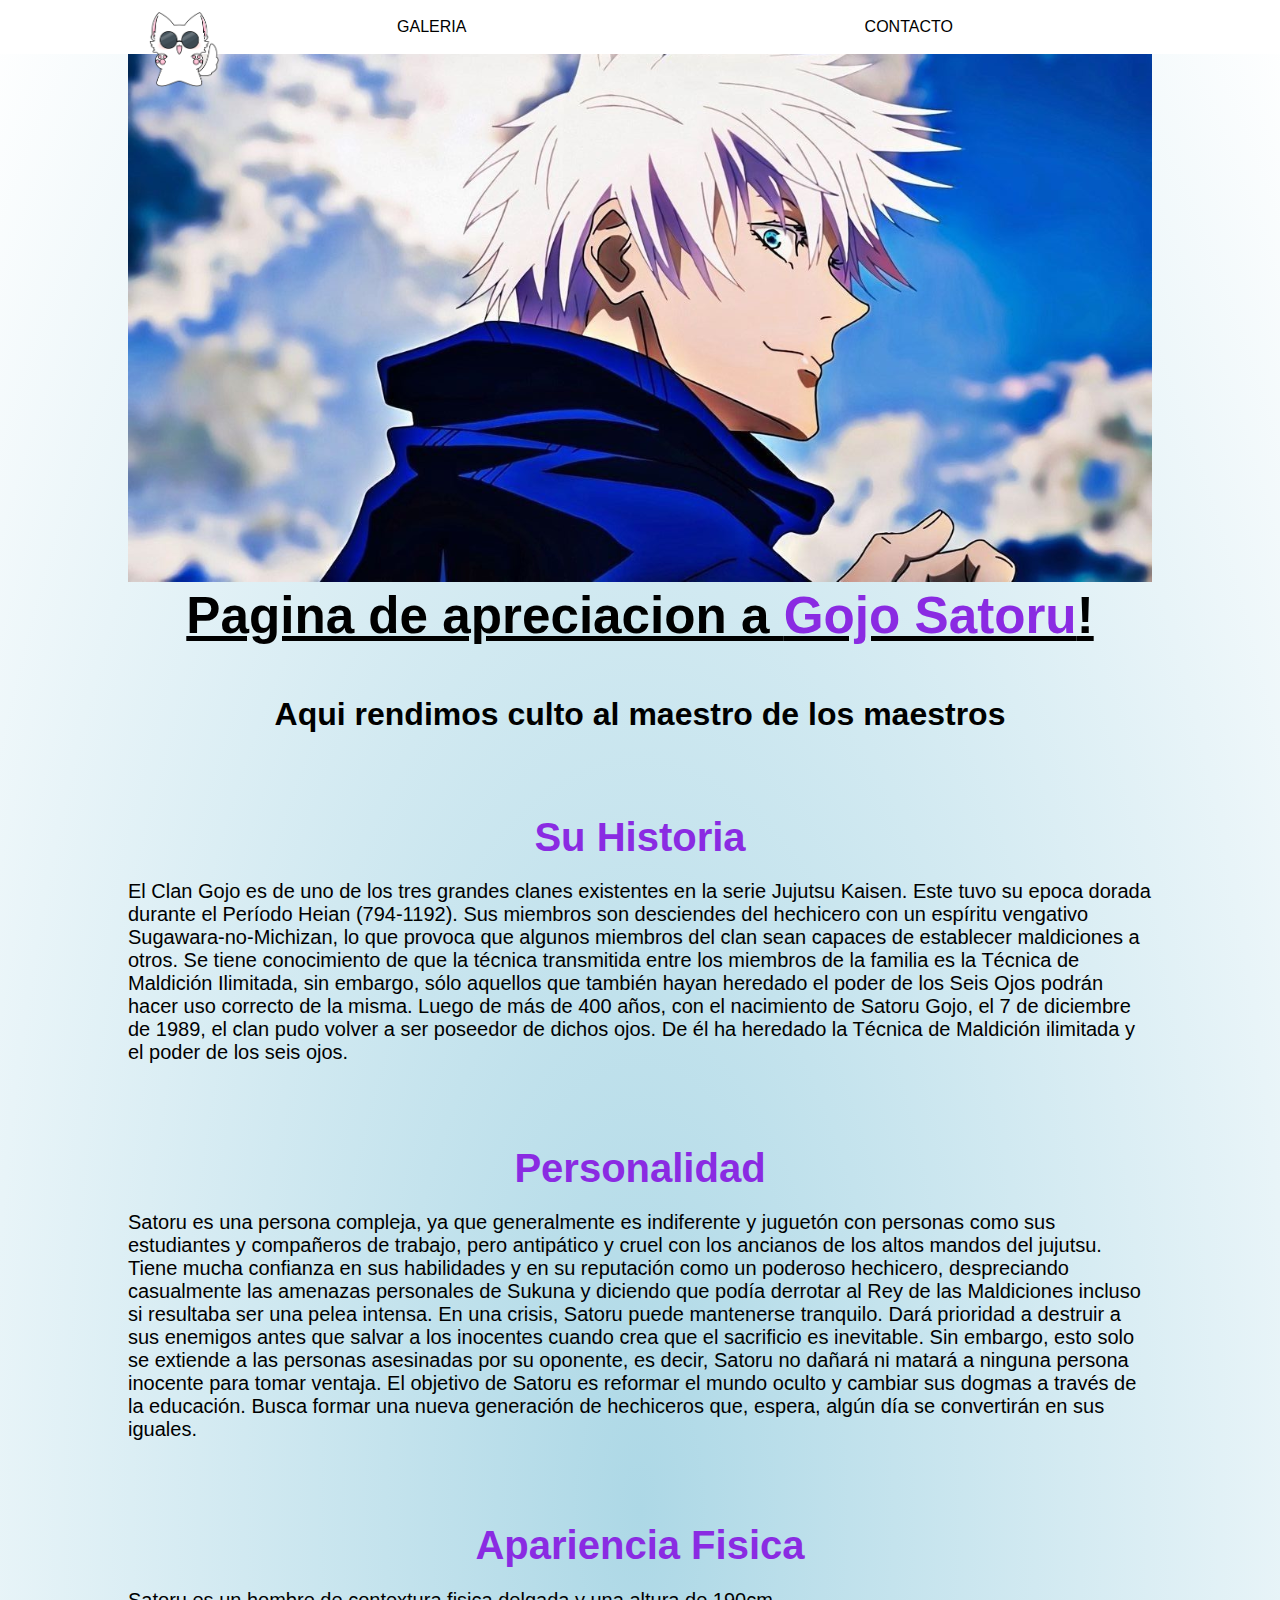
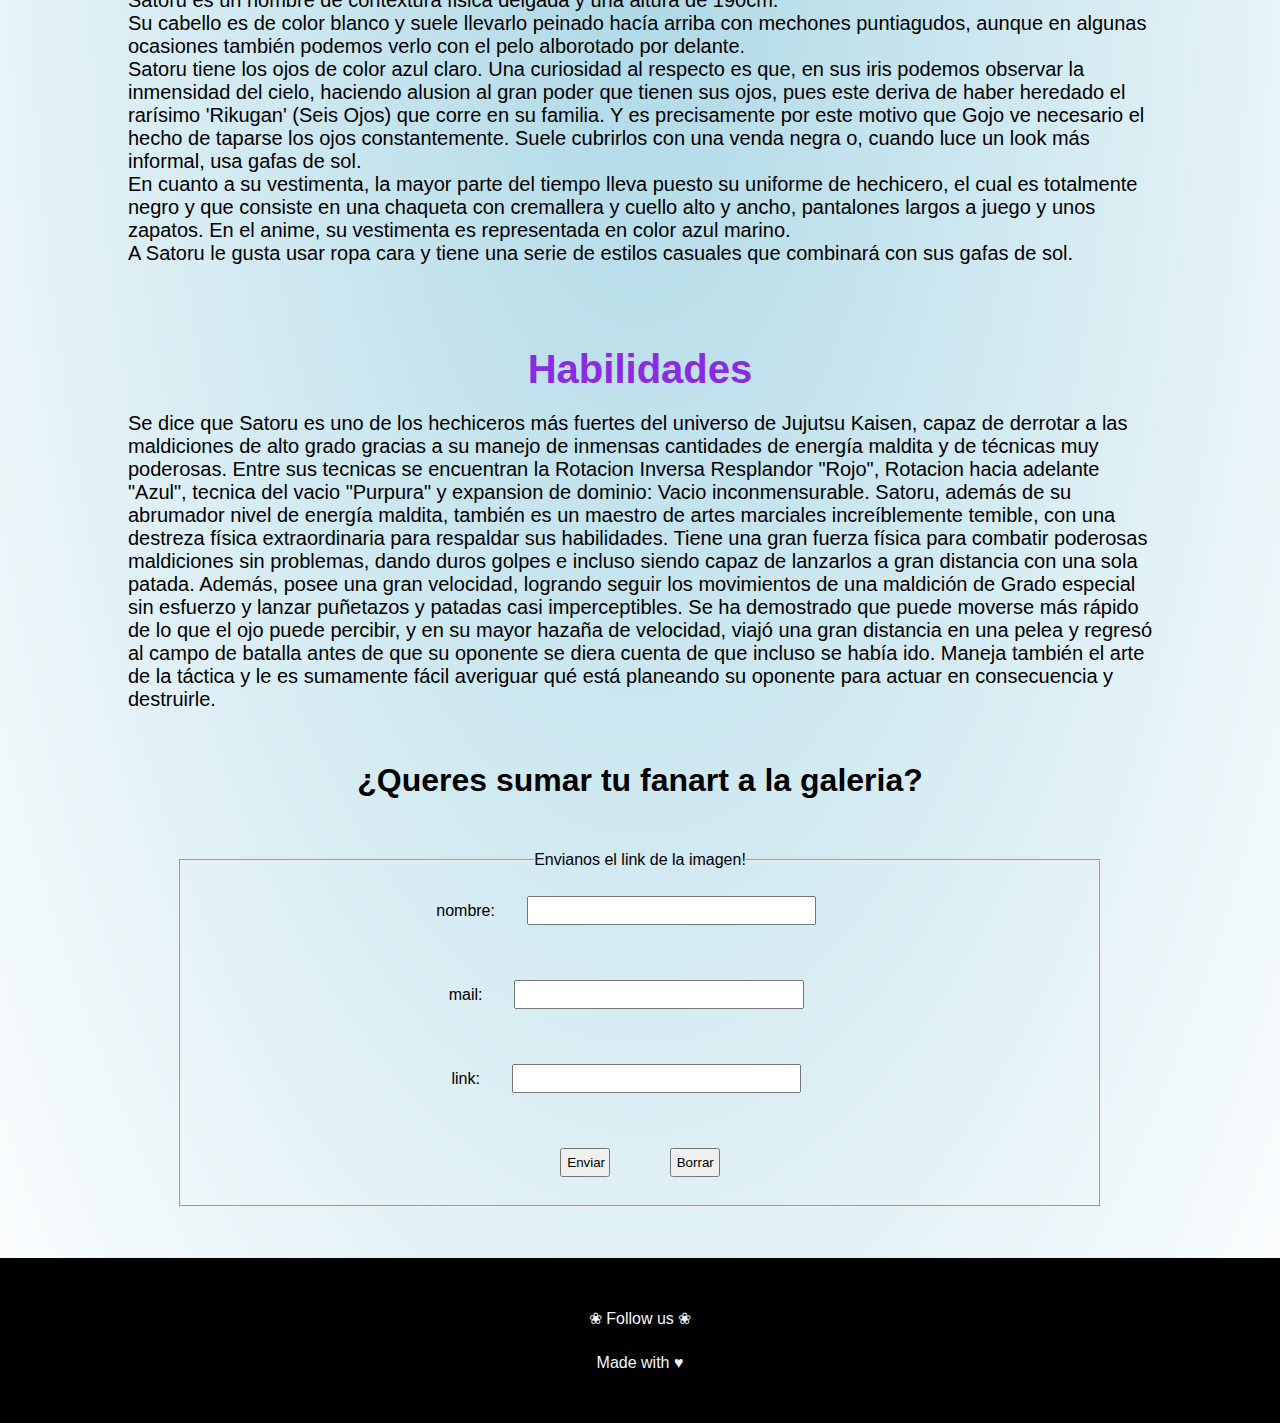
==== index.html @ a9f7dbb2 "2do sprint" ====
<!DOCTYPE html>
<html lang="es">
  <head>
    <meta charset="UTF-8">
    <meta name="viewport" content="width=device-width, initial-scale=1.0">
    
    
    <link rel="icon" href="./img/favico.png">

    <title> Gojo Satoru </title>
    <link rel="stylesheet" href="./style/style.css">
  </head>
  <body>
      <nav>
        <ul>
          <a href="#"> <img class="logo" src="img/logo.png"> </a>
          <li><a class="link" href="./galeria.html">GALERIA</a></li>
          <li><a class="link" href="#contacto">CONTACTO</a></li>
        </ul>
      </nav>
    </header>
  <main class="main"> 
    <img class="banner" src="img/banner1.jpg">
    

    <h1>Pagina de apreciacion a <span>Gojo Satoru</span>!</h1>
    <h2>Aqui rendimos culto al maestro de los maestros</h2>
    <section>
      <h3>Su Historia</h3>
      <p>El Clan Gojo es de uno de los tres grandes clanes existentes en la serie Jujutsu Kaisen. Este tuvo su epoca dorada durante el Período Heian (794-1192). Sus miembros son desciendes del hechicero con un espíritu vengativo Sugawara-no-Michizan, lo que provoca que algunos miembros del clan sean capaces de establecer maldiciones a otros. Se tiene conocimiento de que la técnica transmitida entre los miembros de la familia es la Técnica de Maldición Ilimitada, sin embargo, sólo aquellos que también hayan heredado el poder de los Seis Ojos podrán hacer uso correcto de la misma. Luego de más de 400 años, con el nacimiento de Satoru Gojo, el 7 de diciembre de 1989, el clan pudo volver a ser poseedor de dichos ojos. De él ha heredado la Técnica de Maldición ilimitada y el poder de los seis ojos.</p>
    </section>
    <section>
      <h3>Personalidad</h3>
      <p>Satoru es una persona compleja, ya que generalmente es indiferente y juguetón con personas como sus estudiantes y compañeros de trabajo, pero antipático y cruel con los ancianos de los altos mandos del jujutsu. Tiene mucha confianza en sus habilidades y en su reputación como un poderoso hechicero, despreciando casualmente las amenazas personales de Sukuna y diciendo que podía derrotar al Rey de las Maldiciones incluso si resultaba ser una pelea intensa.
      En una crisis, Satoru puede mantenerse tranquilo. Dará prioridad a destruir a sus enemigos antes que salvar a los inocentes cuando crea que el sacrificio es inevitable. Sin embargo, esto solo se extiende a las personas asesinadas por su oponente, es decir, Satoru no dañará ni matará a ninguna persona inocente para tomar ventaja.
      El objetivo de Satoru es reformar el mundo oculto y cambiar sus dogmas a través de la educación. Busca formar una nueva generación de hechiceros que, espera, algún día se convertirán en sus iguales.</p>
    </section>
    <section>
      <h3>Apariencia Fisica</h3>
      <p>Satoru es un hombre de contextura fisica delgada y una altura de 190cm. <br> Su cabello es de color blanco y suele llevarlo peinado hacía arriba con mechones puntiagudos, aunque en algunas ocasiones también podemos verlo con el pelo alborotado por delante. <br>
      Satoru tiene los ojos de color azul claro. Una curiosidad al respecto es que, en sus iris podemos observar la inmensidad del cielo, haciendo alusion al gran poder que tienen sus ojos, pues este deriva de haber heredado el rarísimo 'Rikugan' (Seis Ojos) que corre en su familia. 
      Y es precisamente por este motivo que Gojo ve necesario el hecho de taparse los ojos constantemente. Suele cubrirlos con una venda negra o, cuando luce un look más informal, usa gafas de sol. <br>
      En cuanto a su vestimenta, la mayor parte del tiempo lleva puesto su uniforme de hechicero, el cual es totalmente negro y que consiste en una chaqueta con cremallera y cuello alto y ancho, pantalones largos a juego y unos zapatos. En el anime, su vestimenta es representada en color azul marino. <br>
      A Satoru le gusta usar ropa cara y tiene una serie de estilos casuales que combinará con sus gafas de sol.</p>
    </section>
    <section>
      <h3>Habilidades</h3>
      <p>Se dice que Satoru es uno de los hechiceros más fuertes del universo de Jujutsu Kaisen, capaz de derrotar a las maldiciones de alto grado gracias a su manejo de inmensas cantidades de energía maldita y de técnicas muy poderosas. 
      Entre sus tecnicas se encuentran la Rotacion Inversa Resplandor "Rojo", Rotacion hacia adelante "Azul", tecnica del vacio "Purpura" y expansion de dominio: Vacio inconmensurable.
      Satoru, además de su abrumador nivel de energía maldita, también es un maestro de artes marciales increíblemente temible, con una destreza física extraordinaria para respaldar sus habilidades. Tiene una gran fuerza física para combatir poderosas maldiciones sin problemas, dando duros golpes e incluso siendo capaz de lanzarlos a gran distancia con una sola patada. Además, posee una gran velocidad, logrando seguir los movimientos de una maldición de Grado especial sin esfuerzo y lanzar puñetazos y patadas casi imperceptibles. Se ha demostrado que puede moverse más rápido de lo que el ojo puede percibir, y en su mayor hazaña de velocidad, viajó una gran distancia en una pelea y regresó al campo de batalla antes de que su oponente se diera cuenta de que incluso se había ido.
      Maneja también el arte de la táctica y le es sumamente fácil averiguar qué está planeando su oponente para actuar en consecuencia y destruirle.</p>
    </section>
    <section class="contacto" id="contacto">
      <h2>¿Queres sumar tu fanart a la galeria?</h2>
      <form action="https://formspree.io/f/mrgwoylv" method="POST">
        <fieldset>
          <legend>Envianos el link de la imagen!</legend>
          <label for="nombre">nombre:</label>
          <input type="text" name="nombre" id="nombre" required>
          <br>
          <label for="mail">mail:</label>
          <input type="mail" name="mail" id="mail" required>
          <br>
          <label for="link">link:</label>
          <input type="text" name="link" id="link" required>
          <br>
          <input class="button" type="submit" value="Enviar">
          <input class="button" type="reset" value="Borrar">
        </fieldset>
      </form>
    </section>
  </main>
  <footer>
    <p class="footer-text"> ❀ Follow us ❀ </p>
    <a href="https://www.instagram.com/mitsu.exe/" target="_blank"><i class="fa fa-instagram"></i></a>
    <p class="footer-text"> Made with ♥ </p>
  </footer>
  <script src="https://cdn.jsdelivr.net/npm/bootstrap@5.2.3/dist/js/bootstrap.bundle.min.js" integrity="sha384-kenU1KFdBIe4zVF0s0G1M5b4hcpxyD9F7jL+jjXkk+Q2h455rYXK/7HAuoJl+0I4" crossorigin="anonymous"></script>
  </body>
</html>
---- style/style.css ----
*{ 
  font-family:Arial, Helvetica, sans-serif ;
  margin: 0;
  padding: 0;
}
img.banner{
  width:100%;
}
.image-size {
  width: 100%;
}

.logo {
  width: 70px;
  padding-top: 80%;
  padding-left: 10%;
  padding-bottom: 10%;
  margin-left: 20%;
}
nav ul li a{
  color: rgb(0, 0, 0);
  text-decoration: none;
}
ul {
  padding-left: 10%;
  padding-right: 10%;
  list-style: none;
  background: white;
  text-align: center;
  align-items:center;
  display:flex;
  width: 80%;
  height: 6%;
  position: fixed;
  margin-right: 20%;
}
ul li {
  flex-grow: 1;
}
span {
  color: blueviolet;
}
h1{
  text-align: center;
  text-decoration: underline;
  font-size: 320%;
}
h2{
margin: 5%;
  text-align: center;
  font-size: 200%;
}
h3 {
  margin-top: 8%;
  margin-bottom: 2%;
  text-align: center;
  color: blueviolet;
  font-size: 40px;
}
p{
  font-size: 20px;
}
main {
  padding-left: 10%;
  padding-right: 10%;
}
body {
  background: radial-gradient(lightblue, rgb(255, 255, 255));
}
label {
text-align: right;
}
input {
  padding: 5px;
  margin: 3%;
  width: 30%;
  align-content: right;
}
fieldset {
  margin: 5%;
  text-align: center;
}
.button {
  width: 50px;
}
footer {
  background-color: black;
  padding-left: 0;
  padding-right:0;
  padding-top: 2%;
  padding-bottom: 2%;
  color: aliceblue;
  text-align: center;
}
.footer-text {
  margin: 2%;
  font-size: medium;
}
.fa {
  cursor: pointer;
  color: aliceblue;
}

/* === RESPONSIVE === */
@media screen and (max-width: 768px){
  *{
    margin: 0;
    padding: 0;
  }
  ul {
    display:block;
    background-color: rgb(217, 176, 255);
    margin:0;
    padding: 0;
    align-items: end;

    list-style: dotted;
    text-align:right;
    align-items:end;
  
    width: 100%;
    height: 80px;
    position: fixed;
  }
  ul li {
    
    visibility: hidden;
  }
  .logo {
    margin: 0;
    padding: 0;
    width: 70px;
  }
  .banner{
    margin-top: 80px;
    width: 100%;
  }
  h1{
    text-align: center;
    padding-left: 10px;
    padding-right: 10px;
  }
  h2{
    text-align: center;
  }
  h3{
    text-align: center;
    margin: 30px;
  }
  p{
    text-align: center;
    padding-left: 20px;
    padding-right: 20px;
  }
  main {
    padding: 0;
    margin: 0;
  }
}
/* === PSEUDO CLASES === */
input.button:hover {
  cursor: pointer;
}
nav ul li a:hover{
  text-decoration: underline;
}

/* === ANIMACIONES === */
.logo {
  animation-name:logoAnimado;
  animation-duration: 3s;
  animation-iteration-count: 1;
}
@keyframes logoAnimado {
  from {
    width: 0px;
  }
  50% {
    width:100px;
  }
  to {
    width: 70px;
  }
}

h3 {
  animation-name:titulosAnimados;
  animation-duration: 3s;
  animation-iteration-count: 1;
}
@keyframes titulosAnimados {
  from {
    font-size: 0px;
  }

  to {
    font-size: 40px;
}
}
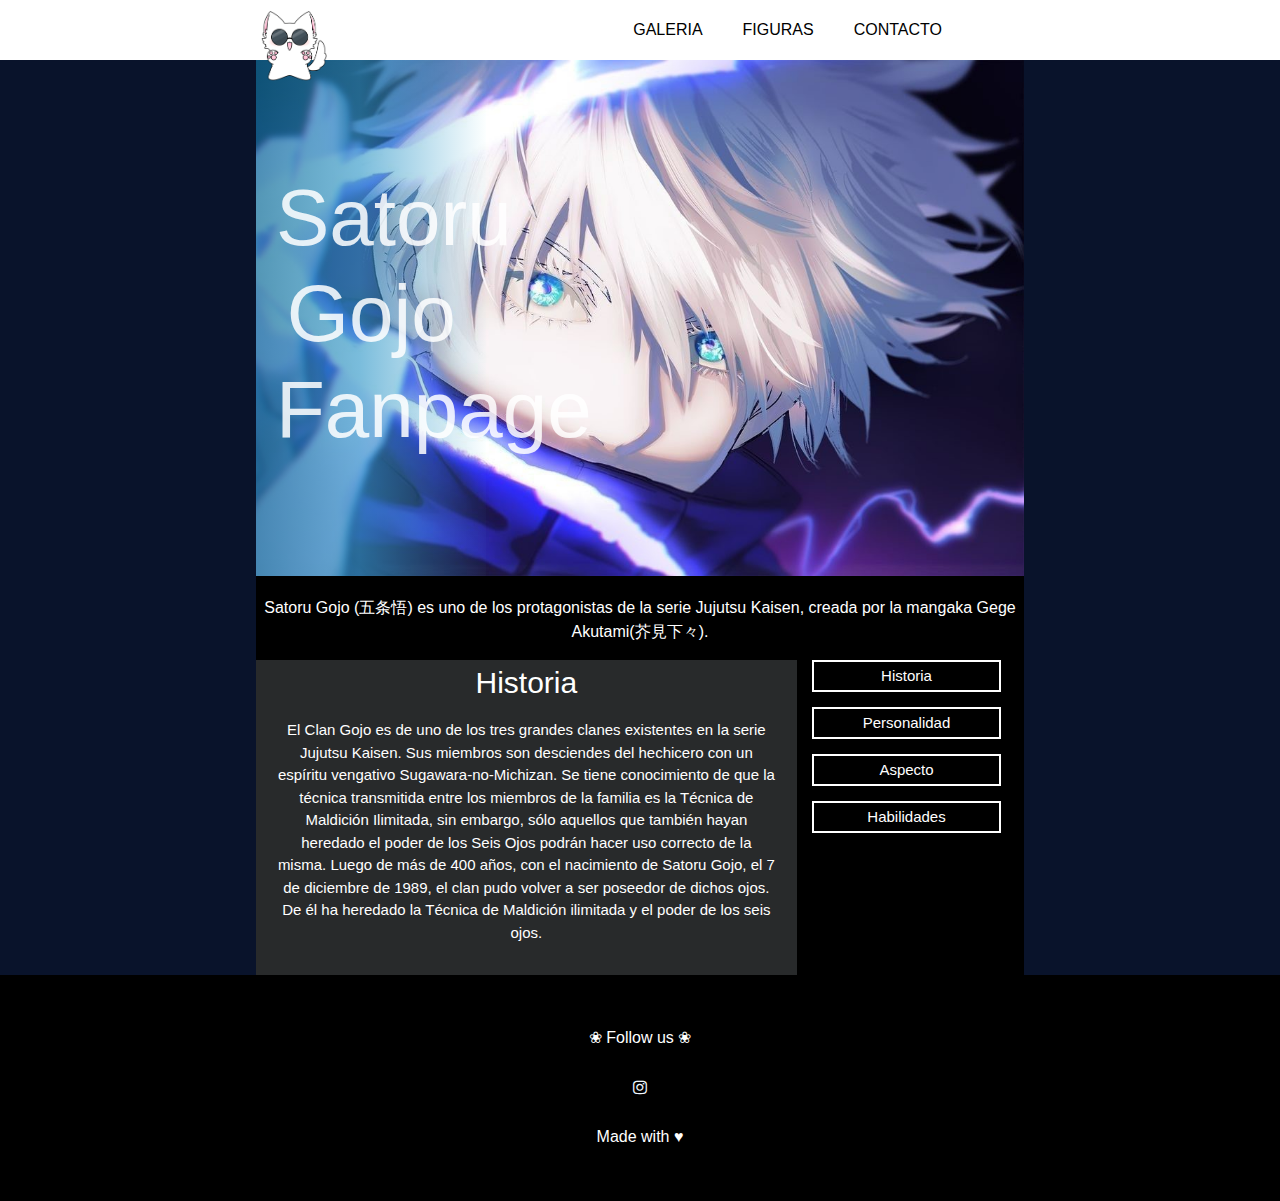
==== commit abfc1ef8: "Cambios para entrega final" ====
--- a/index.html
+++ b/index.html
@@ -3,79 +3,66 @@
   <head>
     <meta charset="UTF-8">
     <meta name="viewport" content="width=device-width, initial-scale=1.0">
-    
-    
+    <title>Satoru Gojo Fanpage</title>
     <link rel="icon" href="./img/favico.png">
-
-    <title> Gojo Satoru </title>
-    <link rel="stylesheet" href="./style/style.css">
+    <link rel="stylesheet" href="https://stackpath.bootstrapcdn.com/font-awesome/4.7.0/css/font-awesome.min.css">
+    <link rel="stylesheet" href="https://cdn.jsdelivr.net/npm/bootstrap@4.0.0/dist/css/bootstrap.min.css" integrity="sha384-Gn5384xqQ1aoWXA+058RXPxPg6fy4IWvTNh0E263XmFcJlSAwiGgFAW/dAiS6JXm" crossorigin="anonymous">
+    <link rel="stylesheet" href="./css/style.css">
   </head>
-  <body>
-      <nav>
-        <ul>
-          <a href="#"> <img class="logo" src="img/logo.png"> </a>
-          <li><a class="link" href="./galeria.html">GALERIA</a></li>
-          <li><a class="link" href="#contacto">CONTACTO</a></li>
+  <body>    
+    <header class="header">
+      <div class="logo">
+        <a href="index.html"><img src="./img/logo.png"></a>
+      </div>
+      <nav class="nav">
+        <ul class="nav-links">
+          <li><a href="./pages/galeria.html">GALERIA</a></li>
+          <li><a href="./pages/figuras.html">FIGURAS</a></li>
+          <li><a href="./pages/contacto.html">CONTACTO</a></li>
         </ul>
       </nav>
     </header>
-  <main class="main"> 
-    <img class="banner" src="img/banner1.jpg">
-    
-
-    <h1>Pagina de apreciacion a <span>Gojo Satoru</span>!</h1>
-    <h2>Aqui rendimos culto al maestro de los maestros</h2>
-    <section>
-      <h3>Su Historia</h3>
-      <p>El Clan Gojo es de uno de los tres grandes clanes existentes en la serie Jujutsu Kaisen. Este tuvo su epoca dorada durante el Período Heian (794-1192). Sus miembros son desciendes del hechicero con un espíritu vengativo Sugawara-no-Michizan, lo que provoca que algunos miembros del clan sean capaces de establecer maldiciones a otros. Se tiene conocimiento de que la técnica transmitida entre los miembros de la familia es la Técnica de Maldición Ilimitada, sin embargo, sólo aquellos que también hayan heredado el poder de los Seis Ojos podrán hacer uso correcto de la misma. Luego de más de 400 años, con el nacimiento de Satoru Gojo, el 7 de diciembre de 1989, el clan pudo volver a ser poseedor de dichos ojos. De él ha heredado la Técnica de Maldición ilimitada y el poder de los seis ojos.</p>
-    </section>
-    <section>
-      <h3>Personalidad</h3>
-      <p>Satoru es una persona compleja, ya que generalmente es indiferente y juguetón con personas como sus estudiantes y compañeros de trabajo, pero antipático y cruel con los ancianos de los altos mandos del jujutsu. Tiene mucha confianza en sus habilidades y en su reputación como un poderoso hechicero, despreciando casualmente las amenazas personales de Sukuna y diciendo que podía derrotar al Rey de las Maldiciones incluso si resultaba ser una pelea intensa.
-      En una crisis, Satoru puede mantenerse tranquilo. Dará prioridad a destruir a sus enemigos antes que salvar a los inocentes cuando crea que el sacrificio es inevitable. Sin embargo, esto solo se extiende a las personas asesinadas por su oponente, es decir, Satoru no dañará ni matará a ninguna persona inocente para tomar ventaja.
-      El objetivo de Satoru es reformar el mundo oculto y cambiar sus dogmas a través de la educación. Busca formar una nueva generación de hechiceros que, espera, algún día se convertirán en sus iguales.</p>
-    </section>
-    <section>
-      <h3>Apariencia Fisica</h3>
-      <p>Satoru es un hombre de contextura fisica delgada y una altura de 190cm. <br> Su cabello es de color blanco y suele llevarlo peinado hacía arriba con mechones puntiagudos, aunque en algunas ocasiones también podemos verlo con el pelo alborotado por delante. <br>
-      Satoru tiene los ojos de color azul claro. Una curiosidad al respecto es que, en sus iris podemos observar la inmensidad del cielo, haciendo alusion al gran poder que tienen sus ojos, pues este deriva de haber heredado el rarísimo 'Rikugan' (Seis Ojos) que corre en su familia. 
-      Y es precisamente por este motivo que Gojo ve necesario el hecho de taparse los ojos constantemente. Suele cubrirlos con una venda negra o, cuando luce un look más informal, usa gafas de sol. <br>
-      En cuanto a su vestimenta, la mayor parte del tiempo lleva puesto su uniforme de hechicero, el cual es totalmente negro y que consiste en una chaqueta con cremallera y cuello alto y ancho, pantalones largos a juego y unos zapatos. En el anime, su vestimenta es representada en color azul marino. <br>
-      A Satoru le gusta usar ropa cara y tiene una serie de estilos casuales que combinará con sus gafas de sol.</p>
-    </section>
-    <section>
-      <h3>Habilidades</h3>
-      <p>Se dice que Satoru es uno de los hechiceros más fuertes del universo de Jujutsu Kaisen, capaz de derrotar a las maldiciones de alto grado gracias a su manejo de inmensas cantidades de energía maldita y de técnicas muy poderosas. 
-      Entre sus tecnicas se encuentran la Rotacion Inversa Resplandor "Rojo", Rotacion hacia adelante "Azul", tecnica del vacio "Purpura" y expansion de dominio: Vacio inconmensurable.
-      Satoru, además de su abrumador nivel de energía maldita, también es un maestro de artes marciales increíblemente temible, con una destreza física extraordinaria para respaldar sus habilidades. Tiene una gran fuerza física para combatir poderosas maldiciones sin problemas, dando duros golpes e incluso siendo capaz de lanzarlos a gran distancia con una sola patada. Además, posee una gran velocidad, logrando seguir los movimientos de una maldición de Grado especial sin esfuerzo y lanzar puñetazos y patadas casi imperceptibles. Se ha demostrado que puede moverse más rápido de lo que el ojo puede percibir, y en su mayor hazaña de velocidad, viajó una gran distancia en una pelea y regresó al campo de batalla antes de que su oponente se diera cuenta de que incluso se había ido.
-      Maneja también el arte de la táctica y le es sumamente fácil averiguar qué está planeando su oponente para actuar en consecuencia y destruirle.</p>
-    </section>
-    <section class="contacto" id="contacto">
-      <h2>¿Queres sumar tu fanart a la galeria?</h2>
-      <form action="https://formspree.io/f/mrgwoylv" method="POST">
-        <fieldset>
-          <legend>Envianos el link de la imagen!</legend>
-          <label for="nombre">nombre:</label>
-          <input type="text" name="nombre" id="nombre" required>
-          <br>
-          <label for="mail">mail:</label>
-          <input type="mail" name="mail" id="mail" required>
-          <br>
-          <label for="link">link:</label>
-          <input type="text" name="link" id="link" required>
-          <br>
-          <input class="button" type="submit" value="Enviar">
-          <input class="button" type="reset" value="Borrar">
-        </fieldset>
-      </form>
-    </section>
-  </main>
-  <footer>
-    <p class="footer-text"> ❀ Follow us ❀ </p>
-    <a href="https://www.instagram.com/mitsu.exe/" target="_blank"><i class="fa fa-instagram"></i></a>
-    <p class="footer-text"> Made with ♥ </p>
-  </footer>
-  <script src="https://cdn.jsdelivr.net/npm/bootstrap@5.2.3/dist/js/bootstrap.bundle.min.js" integrity="sha384-kenU1KFdBIe4zVF0s0G1M5b4hcpxyD9F7jL+jjXkk+Q2h455rYXK/7HAuoJl+0I4" crossorigin="anonymous"></script>
+    <!--MAIN-->
+    <main class="main">
+      <section class="banner">
+        <div class="titulo"><h1>Satoru<br>Gojo<br>Fanpage</h1></div>
+      </section>
+      <div class="pie-banner">
+        <p>
+          Satoru Gojo (五条悟) es uno de los protagonistas de la serie Jujutsu Kaisen, creada por la mangaka Gege Akutami(芥見下々). 
+        </p>
+      </div>
+      <div class="resumen">
+        <section class="izq">
+          <article class="main-box">
+            <h2 class="tit">Historia</h2>
+            <p class="main-text">
+              El Clan Gojo es de uno de los tres grandes clanes existentes en la serie Jujutsu Kaisen. Sus miembros son desciendes del hechicero con un espíritu vengativo Sugawara-no-Michizan. Se tiene conocimiento de que la técnica transmitida entre los miembros de la familia es la Técnica de Maldición Ilimitada, sin embargo, sólo aquellos que también hayan heredado el poder de los Seis Ojos podrán hacer uso correcto de la misma. Luego de más de 400 años, con el nacimiento de Satoru Gojo, el 7 de diciembre de 1989, el clan pudo volver a ser poseedor de dichos ojos. De él ha heredado la Técnica de Maldición ilimitada y el poder de los seis ojos.
+            </p>
+          </article>
+        </section>
+        <aside class="der">
+          <div onclick="selectText1()" class="rectangulo">
+            <h2 class="tit-1">Historia</h2>
+          </div>
+          <div onclick="selectText2()"class="rectangulo">
+            <h2 class="tit-2">Personalidad</h2>
+          </div>
+          <div onclick="selectText3()" class="rectangulo">
+            <h2 class="tit-3">Aspecto</h2>
+          </div>
+          <div onclick="selectText4()" class="rectangulo">
+            <h2 class="tit-4">Habilidades</h2>
+          </div>
+        </aside>
+      </div>
+    </main>
+    <!--FOOTER-->
+    <footer>
+      <p class="footer-text"> ❀ Follow us ❀ </p>
+      <a href="https://www.instagram.com/mitsu.exe/" target="_blank"><i class="fa fa-instagram"></i></a>
+      <p class="footer-text"> Made with ♥ </p>
+    </footer>
+    <script src="./js/script.js"></script>   
   </body>
-</html>
-
+</html>--- a/css/style.css
+++ b/css/style.css
@@ -0,0 +1,355 @@
+*{
+  margin: 0;
+  padding: 0;
+  box-sizing: border-box;
+  font-family: Arial, Helvetica, sans-serif;
+  color: white;
+}
+body {
+  background-color: rgb(9, 19, 43);
+}
+.main {
+  background-color: rgb(0, 0, 0);
+  width: 60%;
+  height: 100%;
+  display: flex;
+  flex-direction: column;
+  align-items: center;
+  margin-left: 20%;
+  padding-top:60px;
+}
+h1{
+  color: #ffffffda;
+  text-align: center;
+  font-size: 80px;
+  padding: 10px 20px;
+  font-family: 'Gill Sans', 'Gill Sans MT', Calibri, 'Trebuchet MS', sans-serif;
+}
+h2 {
+  text-align: center;
+  font-family: 'Gill Sans', 'Gill Sans MT', Calibri, 'Trebuchet MS', sans-serif;
+}
+h3{
+  text-align: center;
+  font-size: 30px;
+  padding-bottom: 20%;
+}
+/*COMIENZO: HEADER*/
+.header {
+  background-color: rgb(255, 255, 255);
+  display: flex;
+  justify-content: space-between;
+  align-items: center;
+  height: 60px;
+  width: 100%;
+  padding: 5px 10%;
+  position: fixed;
+}
+.header .nav-links {
+  display: flex;
+  margin-top: 3%;
+  padding-right: 190px;  
+}
+.header .nav-links li{
+  padding: 0 20px;  
+}
+.header .nav-links li:hover{
+  font-weight: bold;
+}
+.header .nav-links a {
+  color: black;
+}
+.header .nav-links a:hover{
+  color:blueviolet;
+  text-decoration: none; 
+}
+.header .logo{
+  margin-left: 13%;
+}
+.header .logo img {
+  margin-top: 50%;
+  height: 70px;
+  cursor: pointer;
+  transition: 0.3s;
+}
+.header .logo img:hover {
+transform: scale(1.1);
+}
+/*FINAL: HEADER*/
+
+/*COMIENZO: BOTON BOOTSTRAP*/
+.btn .btn-outline-primary {
+  border-color: blueviolet;
+  color: blueviolet;
+  border-radius: 50px;
+}
+.btn .btn-outline-primary:hover {
+  border-color: blueviolet;
+  color: rgb(255, 255, 255);
+  background-color: blueviolet;
+  border-radius: 50px;
+}
+/*FINAL: BOTON BOOTSTRAP*/
+
+/*COMIENZO: HOME*/
+.banner {
+  background-image: url(../img/banner1.jpg);
+  background-size:cover;
+  background-repeat: no-repeat;
+  background-position: right;
+  width: 100%;
+}
+.pie-banner {
+  background-color: rgb(0, 0, 0);
+}
+.pie-banner p{
+  color: white;
+  text-align: center;
+  margin-top: 20px;
+}
+.titulo {
+  background: linear-gradient(90deg, rgba(15, 109, 153, 0.712) 0%, rgba(51, 153, 201, 0.651) 45%, rgba(105, 255, 248, 0.021) 100%);
+  width: 30%;
+  padding: 100px 0px;
+}
+.resumen {
+  width: 100%;
+  height: 100%;
+  display: flex;
+  flex-direction: row;
+  background-color: rgba(240, 248, 255, 0.168);
+}
+.resumen p{
+  padding: 10px 0px;
+  text-align: center;
+  font-size: 15px;
+}
+.izq{
+  width: 70%;
+  margin: 5px;
+  padding: 0px 15px;
+}
+.izq h2 {
+  font-size: 30px;
+  text-align: center;
+}
+.rectangulo {
+  padding-right: 10%;
+  display: flex;
+  flex-direction: column;
+}
+.der {
+  background-color: black;
+  width: 30%;
+  padding: 20px 0px;
+  align-items: center;
+  padding-top: 0px;
+}
+.der h2 {
+  font-size: 15px;
+  border: 2px solid;
+  padding: 5px 5%;
+  margin: 0 0 1em 1em;
+}
+.der h2:hover {
+  background-color: rgba(240, 248, 255, 0.168);
+  cursor: pointer;
+}
+/*FINAL: HOME*/
+
+/*COMIENZO: FIGURAS*/
+.figura {
+  width: 100%;
+  padding: 20px 0px;
+  display: flex;
+  flex-direction: row;
+  align-items: center;
+}
+.imgs {
+  display: flex;
+  align-items: center;
+  width: 70%;
+}
+.img-box {
+  width: 20%;
+}
+.img-1 { 
+  display: flex; 
+  flex-direction: column;
+  align-items: center;
+  width: 80%;
+}
+.figura .img-1 img {
+  width: 88%;
+  height: auto;
+}
+.figura .img-mini {
+  display: flex; 
+  width: 20%;
+}
+.figura .img-mini img{
+  margin: 6%;
+  padding: 5% 0px;
+  width:426%;
+}
+.table-div {
+  display: flex;
+  flex-direction: column;
+  align-items: center;
+}
+.table {
+  display: flex; 
+  flex-direction: column;
+  align-items: center;
+  padding-bottom: 10%;
+}
+/*FINAL: FIGURAS*/
+
+/*COMIENZO: GALERIA*/
+.grid-container {
+  display: grid;
+  column-gap: 1px;
+  row-gap: 1px;
+  grid-template-columns: 33% 33% 33%;
+  justify-content: space-around;
+}
+.grid-item img {
+  width: 100%;
+}
+.grid-item:hover img {
+  cursor: pointer;
+}
+.h2-galeria {
+  padding-top: 50px;
+  padding-bottom: 10px;
+  color: white;
+  width: 100%;
+}
+.fullsize{
+  z-index: 999;
+  cursor: zoom-out;
+  display: block;
+  width: 600px;
+  max-width: 600px;
+  position: fixed;
+  left: 100px;
+  top: 30px;
+}
+/*FINAL: GALERIA*/
+
+/*COMIENZO: CONTACTO*/
+.contacto {
+  width: 100VH;
+  display: flex;
+  flex-direction: column;
+  align-items: center;
+}
+.formulario {
+align-items: center;
+text-align: center;
+}
+fieldset {
+  display: grid;
+  column-gap: 1px;
+  row-gap: 1px;
+  align-items: center;
+}
+.field{
+  color: black;
+}
+.button{
+  width: 100%;
+  background-color: rgba(0, 0, 0, 0);
+  border: rgba(0, 0, 0, 0);
+  text-align: center;
+  color: blueviolet;
+  transition: 0.3;
+}
+.button:hover{
+  color: white;
+}
+/*FINAL: CONTACTO*/
+
+/*COMIENZO: FOOTER*/
+footer {
+  background-color: black;
+  padding-left: 0;
+  padding-right:0;
+  padding-top: 2%;
+  padding-bottom: 2%;
+  color: aliceblue;
+  text-align: center;
+}
+.footer-text {
+  margin: 2%;
+  font-size: medium;
+}
+.fa {
+  cursor: pointer;
+  color: aliceblue;
+}
+/*FINAL: FOOTER*/
+
+@media(max-width:768px){
+  * {
+    margin-left: 0;
+    margin-right: 0;
+    justify-content: center;
+  }
+  body {
+    width: 100vh;
+    margin-left: 0;
+    margin-right: 0;
+    padding: 0 0;
+  }
+  main{
+    width: 100vh;
+    padding: 60px 0;
+    margin-left: 0;
+    margin-right: 0;
+    justify-content: center;
+  }
+  .main {
+    width: 100vh;
+    padding: 60px 0;
+    margin-left: 0;
+    margin-right: 0;
+    justify-content: center;
+  }
+  .imgs {
+    width: 80%;
+  }
+  .table-div{
+    width: 10%;
+  }
+  .imgs {
+    padding: 50px 20px;
+    margin-left: 0%;
+    align-items: center;
+    width: auto;
+  }
+  .table-div{
+    width: 100%;  
+    display: flex;
+    flex-direction: column;
+    align-items: center;
+  }
+  .main .figura {
+    width: 100vh !important;
+    display:block;
+    align-items: center;
+  }
+  .img-1 { 
+    display: flex; 
+    flex-direction: column;
+    align-items: center;
+    width: 100%;
+  }
+  .figura .img-1 img {
+    width: 70%;
+    height: auto;
+    display: flex;
+    flex-direction: column;
+    align-items: center;
+  }
+}
